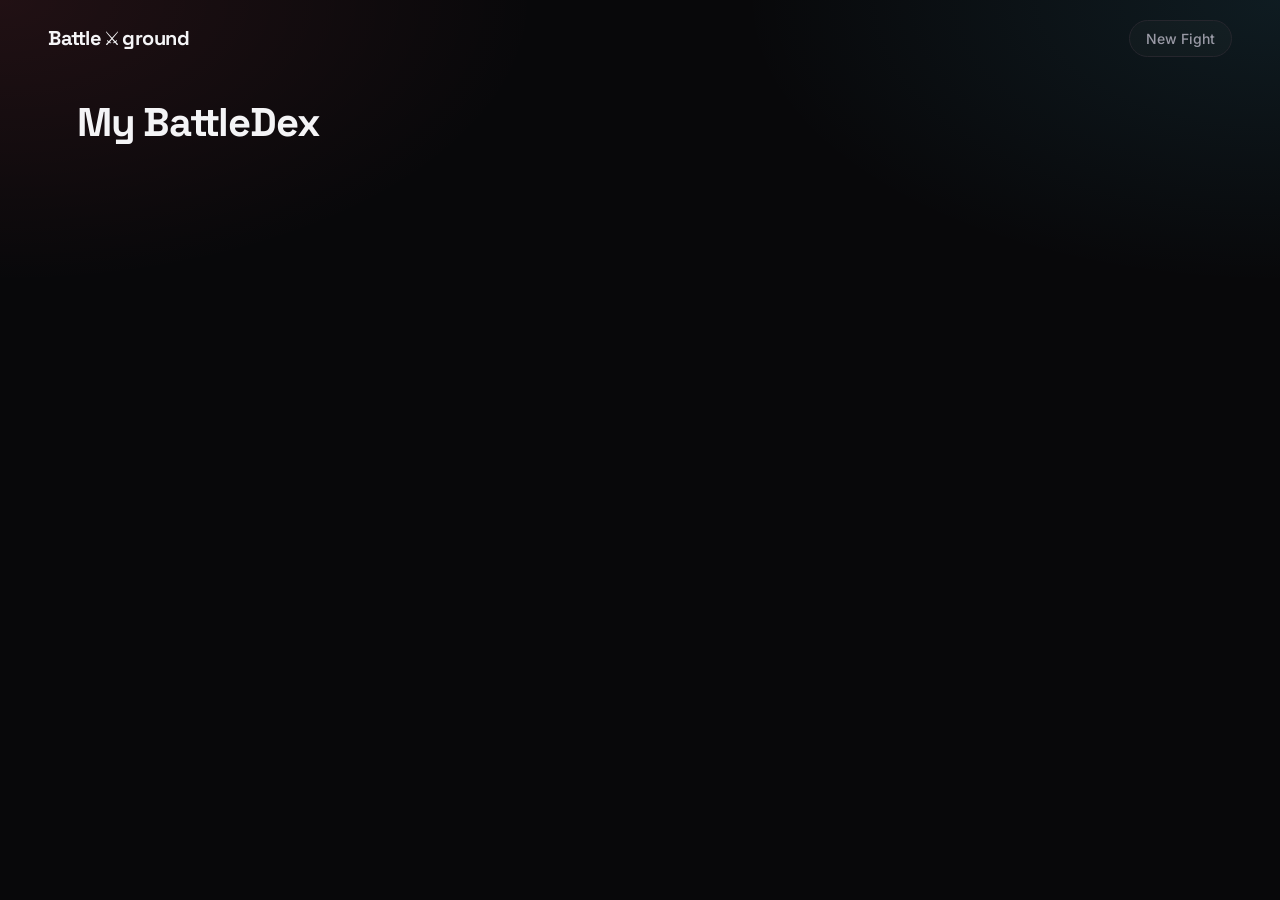
==== battledex.html @ 8070fcd8 "Restyle as modern black theme and rename dev server to script.js Co-Authored-By: Claude Sonnet 5.5 <" ====
<!DOCTYPE html>
<html lang="en">
<head>
  <meta charset="UTF-8" />
  <meta name="viewport" content="width=device-width, initial-scale=1.0" />
  <title>My BattleDex — Battleground</title>
  <meta name="description" content="Your saved Battleground fighters." />
  <link rel="preconnect" href="https://fonts.googleapis.com" />
  <link rel="preconnect" href="https://fonts.gstatic.com" crossorigin />
  <link
    href="https://fonts.googleapis.com/css2?family=Inter:wght@400;500;600;700&family=Space+Grotesk:wght@500;700&display=swap"
    rel="stylesheet"
  />
  <link rel="stylesheet" href="css/style.css" />
</head>
<body>
  <div class="arena arena--dex">
    <div class="arena__side arena__side--a" aria-hidden="true"></div>
    <div class="arena__side arena__side--b" aria-hidden="true"></div>

    <header class="hud">
      <a class="hud__logo" href="index.html">Battle<span class="hud__logo-sword">&#9876;&#65039;</span>ground</a>
      <a class="hud__link" href="index.html">New Fight</a>
      <a id="lastFightLink" class="hud__link" href="index.html?recap=1" hidden>Last Fight</a>
    </header>

    <main class="dex">
      <h1 class="dex__title">My BattleDex</h1>

      <div id="dexEmpty" class="dex__empty" hidden>
        <p>No fighters saved yet. Win or lose, save your favorites after a fight.</p>
        <a class="fight-again-button" href="index.html">Start a Fight</a>
      </div>

      <div id="dexGrid" class="dex__grid"></div>
    </main>
  </div>

  <script src="js/storage.js"></script>
  <script src="js/battledex.js"></script>
</body>
</html>
---- css/style.css ----
:root {
  --bg: #08080a;
  --surface: #111114;
  --surface-raised: #17171c;
  --border: #26262d;
  --border-strong: #3a3a44;
  --text: #f4f4f6;
  --text-muted: #9a9aa6;
  --accent: #f4f4f6;
  --accent-text: #08080a;
  --a: #ff5c6c;
  --b: #4cc9f0;
  --winner: #fbbf24;
  --danger: #ff6b6b;

  --font-display: "Space Grotesk", "Inter", system-ui, sans-serif;
  --font-body: "Inter", system-ui, -apple-system, "Segoe UI", sans-serif;

  --radius: 16px;
  --radius-sm: 10px;
  --shadow: 0 10px 30px rgba(0, 0, 0, 0.5);
}

*,
*::before,
*::after {
  box-sizing: border-box;
}

[hidden] {
  display: none !important;
}

html,
body {
  margin: 0;
  padding: 0;
}

body {
  min-height: 100vh;
  background: var(--bg);
  color: var(--text);
  font-family: var(--font-body);
  font-weight: 400;
  font-size: 16px;
  line-height: 1.5;
  -webkit-font-smoothing: antialiased;
}

button {
  font-family: inherit;
  cursor: pointer;
}

input {
  font-family: inherit;
}

:focus-visible {
  outline: 2px solid var(--text);
  outline-offset: 3px;
}

/* ---------- Backdrop ---------- */

.arena {
  position: relative;
  min-height: 100vh;
  overflow: hidden;
  display: flex;
  flex-direction: column;
}

.arena__side {
  position: absolute;
  inset: 0;
  z-index: 0;
  pointer-events: none;
}

.arena__side--a {
  background: radial-gradient(60% 55% at 0% 0%, rgba(255, 92, 108, 0.14), transparent 70%);
}

.arena__side--b {
  background: radial-gradient(60% 55% at 100% 100%, rgba(76, 201, 240, 0.12), transparent 70%);
}

.arena--dex .arena__side--a {
  background: radial-gradient(60% 45% at 0% 0%, rgba(255, 92, 108, 0.1), transparent 70%);
}

.arena--dex .arena__side--b {
  background: radial-gradient(60% 45% at 100% 0%, rgba(76, 201, 240, 0.1), transparent 70%);
}

/* ---------- Header ---------- */

.hud {
  position: relative;
  z-index: 2;
  display: flex;
  align-items: center;
  gap: 0.75rem;
  padding: 1.25rem clamp(1rem, 4vw, 3rem);
}

.hud__logo {
  margin-right: auto;
  font-family: var(--font-display);
  font-weight: 700;
  font-size: 1.25rem;
  letter-spacing: -0.02em;
  color: var(--text);
  text-decoration: none;
}

.hud__logo-sword {
  display: inline-block;
  margin: 0 0.1em;
  font-size: 0.95em;
}

.hud__link {
  font-size: 0.875rem;
  font-weight: 500;
  color: var(--text-muted);
  text-decoration: none;
  border: 1px solid var(--border);
  border-radius: 999px;
  padding: 0.45rem 1rem;
  background: rgba(255, 255, 255, 0.02);
  transition: color 0.15s ease, border-color 0.15s ease, background 0.15s ease;
}

.hud__link:hover,
.hud__link:focus-visible {
  color: var(--text);
  border-color: var(--border-strong);
  background: rgba(255, 255, 255, 0.06);
}

/* ---------- Form view ---------- */

.form-view {
  position: relative;
  z-index: 2;
  flex: 1;
  display: flex;
  flex-direction: column;
}

.ring {
  position: relative;
  z-index: 2;
  flex: 1;
  display: grid;
  grid-template-columns: 1fr auto 1fr;
  align-items: center;
  align-content: center;
  gap: clamp(1rem, 3vw, 2.5rem);
  padding: 1rem clamp(1.25rem, 6vw, 5rem) 3rem;
}

.fighter-slot {
  display: flex;
  flex-direction: column;
  gap: 0.75rem;
  background: var(--surface);
  border: 1px solid var(--border);
  border-radius: var(--radius);
  padding: 1.25rem;
  box-shadow: var(--shadow);
  transition: border-color 0.15s ease;
}

.fighter-slot:focus-within {
  border-color: var(--border-strong);
}

.fighter-slot--a {
  justify-self: end;
  width: 100%;
  max-width: 26rem;
}

.fighter-slot--b {
  justify-self: start;
  width: 100%;
  max-width: 26rem;
}

.fighter-slot__eyebrow {
  display: inline-flex;
  align-items: center;
  gap: 0.5rem;
  font-size: 0.75rem;
  font-weight: 600;
  letter-spacing: 0.08em;
  text-transform: uppercase;
  color: var(--text-muted);
}

.fighter-slot__eyebrow::before {
  content: "";
  width: 8px;
  height: 8px;
  border-radius: 50%;
  background: var(--a);
}

.fighter-slot--b .fighter-slot__eyebrow::before {
  background: var(--b);
}

.fighter-slot__input {
  font-size: 1.1rem;
  font-weight: 500;
  color: var(--text);
  background: var(--bg);
  border: 1px solid var(--border);
  border-radius: var(--radius-sm);
  padding: 0.75rem 0.9rem;
  outline: none;
  transition: border-color 0.15s ease, box-shadow 0.15s ease;
}

.fighter-slot__input::placeholder {
  color: #5c5c68;
}

.fighter-slot__input:focus-visible {
  border-color: var(--text);
  box-shadow: 0 0 0 3px rgba(244, 244, 246, 0.12);
  outline: none;
}

/* ---------- Fight button ---------- */

.seam {
  position: relative;
  display: flex;
  align-items: center;
  justify-content: center;
}

.fight-button {
  width: clamp(6rem, 11vw, 8rem);
  height: clamp(6rem, 11vw, 8rem);
  border-radius: 50%;
  border: none;
  background: var(--accent);
  color: var(--accent-text);
  display: flex;
  flex-direction: column;
  align-items: center;
  justify-content: center;
  gap: 0.1rem;
  box-shadow: 0 0 0 6px rgba(244, 244, 246, 0.08), 0 10px 30px rgba(0, 0, 0, 0.6);
  transition: transform 0.15s ease, box-shadow 0.15s ease, background 0.15s ease;
}

.fight-button:hover,
.fight-button:focus-visible {
  transform: scale(1.05);
  box-shadow: 0 0 0 10px rgba(244, 244, 246, 0.1), 0 14px 36px rgba(0, 0, 0, 0.6);
}

.fight-button:active {
  transform: scale(0.97);
}

.fight-button__vs {
  font-size: 0.7rem;
  font-weight: 600;
  letter-spacing: 0.2em;
  opacity: 0.6;
}

.fight-button__label {
  font-family: var(--font-display);
  font-weight: 700;
  font-size: clamp(1.1rem, 2vw, 1.4rem);
  letter-spacing: -0.01em;
}

/* ---------- Form error ---------- */

.form-error {
  position: relative;
  z-index: 2;
  margin: 0 auto 1.5rem;
  max-width: 30rem;
  text-align: center;
  font-size: 0.9rem;
  color: var(--danger);
  background: rgba(255, 107, 107, 0.08);
  border: 1px solid rgba(255, 107, 107, 0.35);
  border-radius: var(--radius-sm);
  padding: 0.75rem 1.25rem;
}

/* ---------- Loading view ---------- */

.loading-view {
  position: relative;
  z-index: 2;
  flex: 1;
  display: flex;
  flex-direction: column;
  align-items: center;
  justify-content: center;
  gap: 1.5rem;
  padding: 2rem 1.5rem 4rem;
  text-align: center;
}

.loading-view__spinner {
  position: relative;
  width: 6rem;
  height: 6rem;
  border-radius: 50%;
  background: var(--surface);
  border: 1px solid var(--border);
  display: flex;
  align-items: center;
  justify-content: center;
}

.loading-view__spinner::before {
  content: "";
  position: absolute;
  inset: -6px;
  border-radius: 50%;
  border: 2px solid transparent;
  border-top-color: var(--text);
  border-right-color: var(--text-muted);
  animation: spin 1.1s linear infinite;
}

.loading-view__spinner-vs {
  font-family: var(--font-display);
  font-weight: 700;
  font-size: 1.25rem;
  color: var(--text);
}

.loading-view__message {
  min-height: 1.5em;
  margin: 0;
  font-size: 0.95rem;
  color: var(--text-muted);
}

.loading-view__bar {
  width: min(20rem, 80vw);
  height: 4px;
  border-radius: 999px;
  background: var(--surface-raised);
  overflow: hidden;
}

.loading-view__bar-fill {
  width: 40%;
  height: 100%;
  border-radius: 999px;
  background: linear-gradient(90deg, var(--a), var(--text), var(--b));
  animation: loading-slide 1.4s ease-in-out infinite;
}

@keyframes spin {
  to {
    transform: rotate(360deg);
  }
}

@keyframes loading-slide {
  0% {
    transform: translateX(-110%);
  }
  100% {
    transform: translateX(350%);
  }
}

/* ---------- Result view ---------- */

.result-view {
  position: relative;
  z-index: 2;
  flex: 1;
  display: flex;
  flex-direction: column;
  align-items: center;
  justify-content: center;
  gap: 2rem;
  padding: 1.5rem clamp(1rem, 5vw, 4rem) 3rem;
}

.result-view__portraits {
  display: flex;
  align-items: center;
  justify-content: center;
  gap: clamp(1rem, 4vw, 2.5rem);
  flex-wrap: wrap;
}

.result-view__vs {
  font-family: var(--font-display);
  font-weight: 700;
  font-size: 1.1rem;
  letter-spacing: 0.1em;
  color: var(--text-muted);
}

.portrait-card {
  position: relative;
  display: flex;
  flex-direction: column;
  align-items: center;
  gap: 0.75rem;
  width: min(18rem, 80vw);
  background: var(--surface);
  border: 1px solid var(--border);
  border-radius: var(--radius);
  padding: 0.75rem 0.75rem 1rem;
  box-shadow: var(--shadow);
  opacity: 0;
  transform: translateY(24px) scale(0.97);
  transition: opacity 0.5s ease, transform 0.5s ease, border-color 0.3s ease;
}

.portrait-card--a {
  transition-delay: 0.05s;
}

.portrait-card--b {
  transition-delay: 0.2s;
}

.result-view.is-revealed .portrait-card {
  opacity: 1;
  transform: translateY(0) scale(1);
}

.portrait-card__image-wrap {
  position: relative;
  width: 100%;
  border-radius: var(--radius-sm);
  overflow: hidden;
}

.portrait-card__image {
  display: block;
  width: 100%;
  aspect-ratio: 1 / 1;
  object-fit: cover;
  background: var(--bg);
}

.portrait-card.is-winner .portrait-card__image-wrap::after {
  content: "";
  position: absolute;
  inset: 0;
  background: linear-gradient(
    115deg,
    transparent 40%,
    rgba(255, 255, 255, 0.55) 50%,
    transparent 60%
  );
  background-size: 250% 250%;
  background-position: -60% -60%;
  opacity: 0;
  animation: winner-shimmer 2.4s ease-in-out 0.7s 1;
}

.portrait-card__label {
  font-weight: 600;
  font-size: 1.05rem;
  color: var(--text);
  text-align: center;
  text-transform: capitalize;
}

.portrait-card__save {
  font-size: 0.8rem;
  font-weight: 500;
  color: var(--text-muted);
  background: transparent;
  border: 1px solid var(--border);
  border-radius: 999px;
  padding: 0.45rem 1rem;
  transition: color 0.15s ease, border-color 0.15s ease, background 0.15s ease;
}

.portrait-card__save:hover,
.portrait-card__save:focus-visible {
  color: var(--text);
  border-color: var(--border-strong);
  background: rgba(255, 255, 255, 0.06);
}

.portrait-card__save:disabled {
  opacity: 0.5;
  cursor: default;
}

.portrait-card__winner-badge {
  position: absolute;
  top: -12px;
  right: 14px;
  z-index: 1;
  font-size: 0.72rem;
  font-weight: 700;
  letter-spacing: 0.08em;
  text-transform: uppercase;
  color: #1a1204;
  background: var(--winner);
  border-radius: 999px;
  padding: 0.3rem 0.8rem;
  transform: scale(0);
  transition: transform 0.35s cubic-bezier(0.34, 1.56, 0.64, 1) 0.6s;
}

.portrait-card.is-winner {
  border-color: var(--winner);
  box-shadow: 0 0 0 1px var(--winner), 0 0 40px rgba(251, 191, 36, 0.22), var(--shadow);
  animation: winner-pulse 0.9s ease-out 0.7s 1;
}

.portrait-card.is-winner .portrait-card__winner-badge {
  transform: scale(1);
}

@keyframes winner-shimmer {
  0% {
    background-position: -60% -60%;
    opacity: 0;
  }
  15%,
  60% {
    opacity: 1;
  }
  100% {
    background-position: 160% 160%;
    opacity: 0;
  }
}

@keyframes winner-pulse {
  0% {
    transform: scale(1);
  }
  30% {
    transform: scale(1.05);
  }
  60% {
    transform: scale(0.99);
  }
  100% {
    transform: scale(1);
  }
}

.verdict-card {
  max-width: 40rem;
  background: var(--surface);
  border: 1px solid var(--border);
  border-radius: var(--radius);
  padding: 1.5rem 2rem;
  box-shadow: var(--shadow);
  opacity: 0;
  transform: translateY(16px);
  transition: opacity 0.5s ease 0.5s, transform 0.5s ease 0.5s;
}

.result-view.is-revealed .verdict-card {
  opacity: 1;
  transform: translateY(0);
}

.verdict-card__text {
  margin: 0;
  font-size: 1.1rem;
  line-height: 1.6;
  text-align: center;
  color: var(--text);
}

/* ---------- Primary buttons ---------- */

.fight-again-button,
.error-view__retry {
  font-size: 0.9rem;
  font-weight: 600;
  color: var(--accent-text);
  background: var(--accent);
  border: none;
  border-radius: 999px;
  padding: 0.75rem 1.75rem;
  transition: transform 0.15s ease, opacity 0.15s ease;
}

.fight-again-button {
  opacity: 0;
  transform: translateY(16px);
}

.result-view.is-revealed .fight-again-button {
  opacity: 1;
  transform: translateY(0);
  transition: opacity 0.5s ease 0.7s, transform 0.5s ease 0.7s;
}

.fight-again-button:hover,
.fight-again-button:focus-visible,
.error-view__retry:hover,
.error-view__retry:focus-visible {
  opacity: 0.88;
}

.dex__empty .fight-again-button {
  display: inline-block;
  text-decoration: none;
  opacity: 1;
  transform: none;
}

/* ---------- Error view ---------- */

.error-view {
  position: relative;
  z-index: 2;
  flex: 1;
  display: flex;
  flex-direction: column;
  align-items: center;
  justify-content: center;
  gap: 1.5rem;
  padding: 2rem 1.5rem 4rem;
  text-align: center;
}

.error-view__message {
  max-width: 30rem;
  margin: 0;
  font-size: 1.05rem;
  color: var(--text);
  background: rgba(255, 107, 107, 0.08);
  border: 1px solid rgba(255, 107, 107, 0.35);
  border-radius: var(--radius);
  padding: 1.25rem 1.5rem;
}

/* ---------- BattleDex ---------- */

.dex {
  position: relative;
  z-index: 2;
  flex: 1;
  padding: 1rem clamp(1.25rem, 6vw, 5rem) 4rem;
}

.dex__title {
  margin: 0 0 2rem;
  font-family: var(--font-display);
  font-weight: 700;
  font-size: clamp(1.75rem, 4vw, 2.5rem);
  letter-spacing: -0.03em;
  color: var(--text);
}

.dex__empty {
  display: flex;
  flex-direction: column;
  align-items: flex-start;
  gap: 1.25rem;
  max-width: 28rem;
  padding: 2rem;
  background: var(--surface);
  color: var(--text-muted);
  border: 1px solid var(--border);
  border-radius: var(--radius);
}

.dex__empty p {
  margin: 0;
}

.dex__grid {
  display: grid;
  grid-template-columns: repeat(auto-fill, minmax(11rem, 1fr));
  gap: 1.25rem;
}

.dex-card {
  display: flex;
  flex-direction: column;
  align-items: center;
  gap: 0.6rem;
  background: var(--surface);
  border: 1px solid var(--border);
  border-radius: var(--radius);
  padding: 0.6rem 0.6rem 0.85rem;
  transition: border-color 0.15s ease, transform 0.15s ease;
}

.dex-card:hover {
  border-color: var(--border-strong);
  transform: translateY(-2px);
}

.dex-card__image {
  width: 100%;
  aspect-ratio: 1 / 1;
  object-fit: cover;
  border-radius: var(--radius-sm);
  background: var(--bg);
}

.dex-card__label {
  font-weight: 600;
  font-size: 0.95rem;
  color: var(--text);
  text-align: center;
  text-transform: capitalize;
}

/* ---------- Responsive ---------- */

@media (max-width: 760px) {
  .ring {
    grid-template-columns: 1fr;
    justify-items: center;
    padding-top: 0.5rem;
  }

  .fighter-slot--a,
  .fighter-slot--b {
    justify-self: stretch;
    max-width: 26rem;
  }

  .seam {
    order: 3;
    padding: 0.5rem 0;
  }

  .fighter-slot--a {
    order: 1;
  }

  .fighter-slot--b {
    order: 2;
  }

  .result-view__portraits {
    flex-direction: column;
  }

  .result-view__vs {
    order: 1;
    margin: -0.5rem 0;
  }

  .portrait-card--b {
    order: 2;
  }
}

@media (prefers-reduced-motion: reduce) {
  * {
    animation-duration: 0.01ms !important;
    animation-iteration-count: 1 !important;
    transition-duration: 0.01ms !important;
  }
}
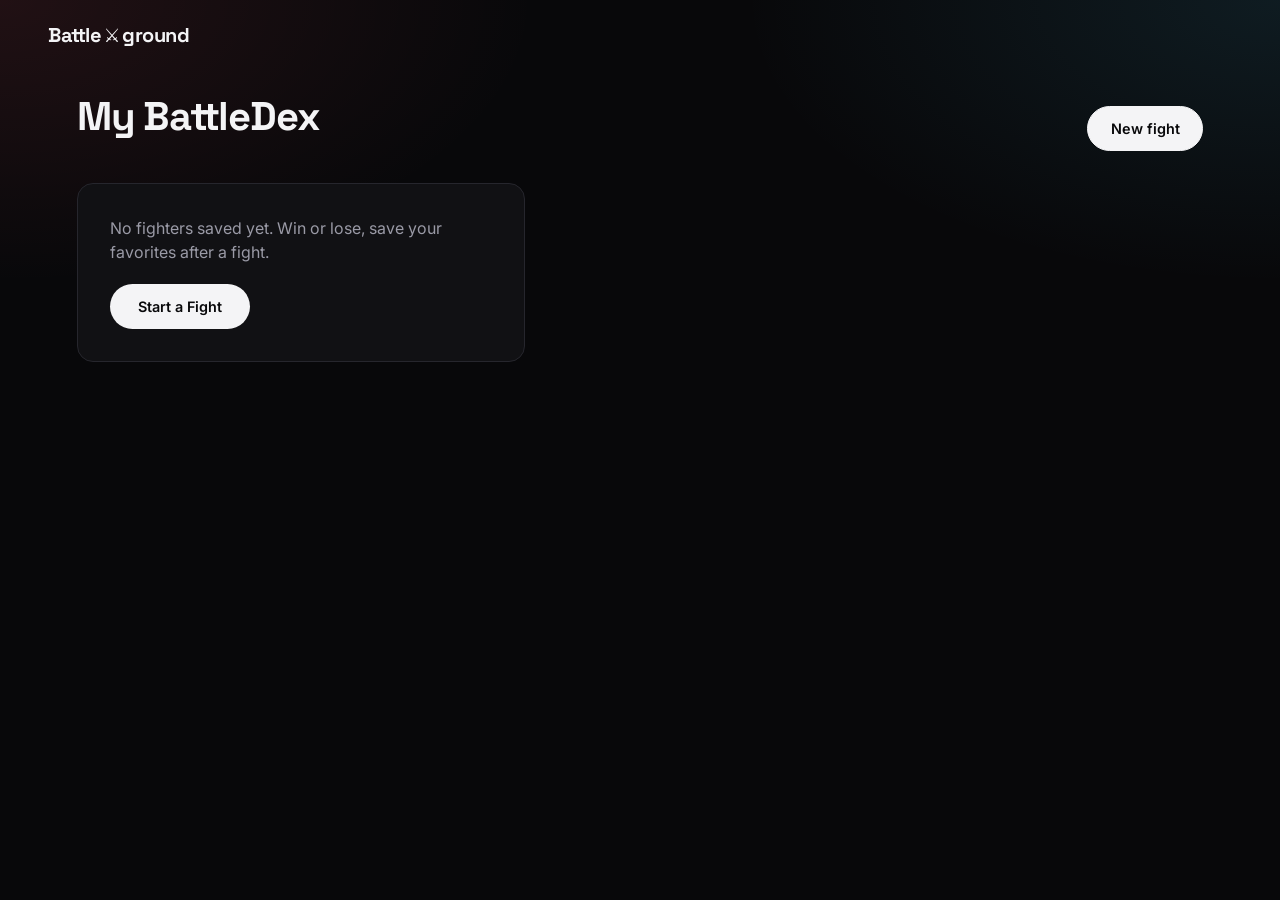
==== commit dbfc0dce: "Build BattleDex trading cards, remove button, top actions, 256px WebP storage Co-Authored-By: Claude" ====
--- a/battledex.html
+++ b/battledex.html
@@ -20,12 +20,19 @@
 
     <header class="hud">
       <a class="hud__logo" href="index.html">Battle<span class="hud__logo-sword">&#9876;&#65039;</span>ground</a>
-      <a class="hud__link" href="index.html">New Fight</a>
-      <a id="lastFightLink" class="hud__link" href="index.html?recap=1" hidden>Last Fight</a>
     </header>
 
     <main class="dex">
-      <h1 class="dex__title">My BattleDex</h1>
+      <div class="dex__head">
+        <div>
+          <h1 class="dex__title">My BattleDex</h1>
+          <p id="dexCount" class="dex__count"></p>
+        </div>
+        <div class="dex__actions">
+          <a id="lastFightButton" class="dex__button dex__button--ghost" href="index.html?recap=1" hidden>Back to recent fight</a>
+          <a class="dex__button" href="index.html">New fight</a>
+        </div>
+      </div>
 
       <div id="dexEmpty" class="dex__empty" hidden>
         <p>No fighters saved yet. Win or lose, save your favorites after a fight.</p>
--- a/css/style.css
+++ b/css/style.css
@@ -662,13 +662,57 @@
   padding: 1rem clamp(1.25rem, 6vw, 5rem) 4rem;
 }
 
+.dex__head {
+  display: flex;
+  flex-wrap: wrap;
+  align-items: flex-end;
+  justify-content: space-between;
+  gap: 1rem 2rem;
+  margin-bottom: 2rem;
+}
+
 .dex__title {
-  margin: 0 0 2rem;
+  margin: 0;
   font-family: var(--font-display);
   font-weight: 700;
   font-size: clamp(1.75rem, 4vw, 2.5rem);
   letter-spacing: -0.03em;
   color: var(--text);
+}
+
+.dex__count {
+  margin: 0.25rem 0 0;
+  font-size: 0.9rem;
+  color: var(--text-muted);
+}
+
+.dex__actions {
+  display: flex;
+  flex-wrap: wrap;
+  gap: 0.75rem;
+}
+
+.dex__button {
+  font-size: 0.9rem;
+  font-weight: 600;
+  text-decoration: none;
+  color: var(--accent-text);
+  background: var(--accent);
+  border: 1px solid var(--accent);
+  border-radius: 999px;
+  padding: 0.65rem 1.4rem;
+  transition: opacity 0.15s ease;
+}
+
+.dex__button--ghost {
+  color: var(--text);
+  background: transparent;
+  border-color: var(--border-strong);
+}
+
+.dex__button:hover,
+.dex__button:focus-visible {
+  opacity: 0.85;
 }
 
 .dex__empty {
@@ -690,41 +734,92 @@
 
 .dex__grid {
   display: grid;
-  grid-template-columns: repeat(auto-fill, minmax(11rem, 1fr));
-  gap: 1.25rem;
-}
-
+  grid-template-columns: repeat(auto-fill, minmax(10.5rem, 1fr));
+  gap: 1.5rem;
+}
+
+/* Mini trading card: framed, image on top, name plate below. Not interactive. */
 .dex-card {
-  display: flex;
-  flex-direction: column;
-  align-items: center;
+  position: relative;
+  display: flex;
+  flex-direction: column;
   gap: 0.6rem;
-  background: var(--surface);
-  border: 1px solid var(--border);
-  border-radius: var(--radius);
-  padding: 0.6rem 0.6rem 0.85rem;
-  transition: border-color 0.15s ease, transform 0.15s ease;
-}
-
-.dex-card:hover {
-  border-color: var(--border-strong);
-  transform: translateY(-2px);
+  padding: 0.55rem 0.55rem 0.7rem;
+  background: linear-gradient(160deg, #1d1d24, #101014 60%, #17171d);
+  border: 1px solid var(--border-strong);
+  border-radius: 14px;
+  box-shadow: inset 0 0 0 3px rgba(255, 255, 255, 0.03), var(--shadow);
+  cursor: default;
+  user-select: none;
+  overflow: hidden;
+}
+
+.dex-card::after {
+  content: "";
+  position: absolute;
+  inset: 0;
+  pointer-events: none;
+  background: linear-gradient(120deg, transparent 35%, rgba(255, 255, 255, 0.06) 50%, transparent 65%);
 }
 
 .dex-card__image {
+  display: block;
   width: 100%;
   aspect-ratio: 1 / 1;
   object-fit: cover;
-  border-radius: var(--radius-sm);
+  border-radius: 8px;
+  border: 1px solid var(--border-strong);
   background: var(--bg);
+  image-rendering: pixelated;
 }
 
 .dex-card__label {
-  font-weight: 600;
+  display: block;
+  padding: 0.35rem 0.5rem;
+  font-family: var(--font-display);
+  font-weight: 700;
   font-size: 0.95rem;
-  color: var(--text);
+  letter-spacing: -0.01em;
   text-align: center;
   text-transform: capitalize;
+  color: var(--text);
+  background: rgba(255, 255, 255, 0.05);
+  border: 1px solid var(--border);
+  border-radius: 8px;
+  overflow-wrap: anywhere;
+}
+
+.dex-card__remove {
+  position: absolute;
+  top: 0.9rem;
+  right: 0.9rem;
+  z-index: 1;
+  width: 1.75rem;
+  height: 1.75rem;
+  line-height: 1;
+  font-size: 1.15rem;
+  color: var(--text);
+  background: rgba(8, 8, 10, 0.7);
+  border: 1px solid var(--border-strong);
+  border-radius: 50%;
+  opacity: 0;
+  transition: opacity 0.15s ease, background 0.15s ease;
+}
+
+.dex-card:hover .dex-card__remove,
+.dex-card__remove:focus-visible {
+  opacity: 1;
+}
+
+.dex-card__remove:hover {
+  background: var(--danger);
+  border-color: var(--danger);
+}
+
+@media (hover: none) {
+  .dex-card__remove {
+    opacity: 1;
+  }
 }
 
 /* ---------- Responsive ---------- */
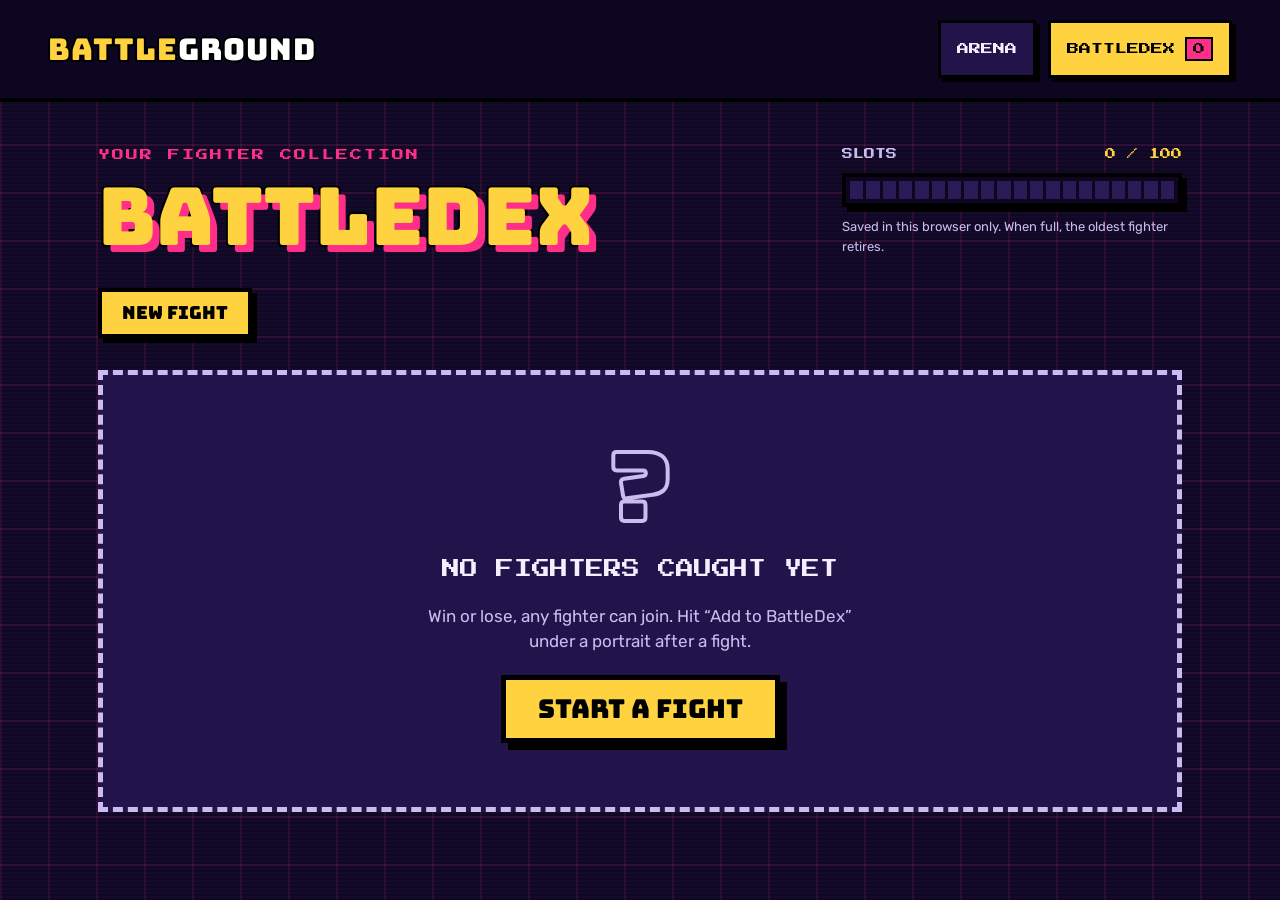
==== commit bb3b7fdc: "Updating UI" ====
--- a/battledex.html
+++ b/battledex.html
@@ -8,35 +8,47 @@
   <link rel="preconnect" href="https://fonts.googleapis.com" />
   <link rel="preconnect" href="https://fonts.gstatic.com" crossorigin />
   <link
-    href="https://fonts.googleapis.com/css2?family=Inter:wght@400;500;600;700&family=Space+Grotesk:wght@500;700&display=swap"
+    href="https://fonts.googleapis.com/css2?family=Bungee&family=Press+Start+2P&family=Rubik:wght@400;500;700;800&display=swap"
     rel="stylesheet"
   />
   <link rel="stylesheet" href="css/style.css" />
 </head>
 <body>
   <div class="arena arena--dex">
-    <div class="arena__side arena__side--a" aria-hidden="true"></div>
-    <div class="arena__side arena__side--b" aria-hidden="true"></div>
-
     <header class="hud">
-      <a class="hud__logo" href="index.html">Battle<span class="hud__logo-sword">&#9876;&#65039;</span>ground</a>
+      <a class="hud__logo" href="index.html"><span class="hud__logo-a outline-txt">BATTLE</span><span class="hud__logo-b outline-txt">GROUND</span></a>
+      <nav class="hud__nav" aria-label="Main">
+        <a class="nav-link" href="index.html">ARENA</a>
+        <a class="nav-link" href="battledex.html" aria-current="page">BATTLEDEX <span id="dexBadge" class="nav-link__count">0</span></a>
+      </nav>
     </header>
 
     <main class="dex">
       <div class="dex__head">
-        <div>
-          <h1 class="dex__title">My BattleDex</h1>
-          <p id="dexCount" class="dex__count"></p>
+        <div class="dex__intro">
+          <p class="dex__eyebrow">YOUR FIGHTER COLLECTION</p>
+          <h1 class="dex__title outline-txt">BATTLEDEX</h1>
         </div>
-        <div class="dex__actions">
-          <a id="lastFightButton" class="dex__button dex__button--ghost" href="index.html?recap=1" hidden>Back to recent fight</a>
-          <a class="dex__button" href="index.html">New fight</a>
+        <div class="dex__slots">
+          <div class="dex__slots-head">
+            <span>SLOTS</span>
+            <span id="dexCount" class="dex__count">0 / 100</span>
+          </div>
+          <div id="dexMeter" class="dex__meter" role="meter" aria-label="BattleDex slots used" aria-valuemin="0" aria-valuemax="100" aria-valuenow="0"></div>
+          <p class="dex__note">Saved in this browser only. When full, the oldest fighter retires.</p>
         </div>
       </div>
 
+      <div class="dex__actions">
+        <a id="lastFightButton" class="btn btn--panel dex__button" href="index.html?recap=1" hidden>BACK TO RECENT FIGHT</a>
+        <a class="btn dex__button" href="index.html">NEW FIGHT</a>
+      </div>
+
       <div id="dexEmpty" class="dex__empty" hidden>
-        <p>No fighters saved yet. Win or lose, save your favorites after a fight.</p>
-        <a class="fight-again-button" href="index.html">Start a Fight</a>
+        <span class="dex__empty-mark" aria-hidden="true">?</span>
+        <h2 class="dex__empty-title">NO FIGHTERS CAUGHT YET</h2>
+        <p>Win or lose, any fighter can join. Hit “Add to BattleDex” under a portrait after a fight.</p>
+        <a class="btn" href="index.html">START A FIGHT</a>
       </div>
 
       <div id="dexGrid" class="dex__grid"></div>
--- a/css/style.css
+++ b/css/style.css
@@ -1,24 +1,28 @@
+/* Battleground — arcade redesign. Tokens first, then shared chrome, then one section per screen. */
+
 :root {
-  --bg: #08080a;
-  --surface: #111114;
-  --surface-raised: #17171c;
-  --border: #26262d;
-  --border-strong: #3a3a44;
-  --text: #f4f4f6;
-  --text-muted: #9a9aa6;
-  --accent: #f4f4f6;
-  --accent-text: #08080a;
-  --a: #ff5c6c;
-  --b: #4cc9f0;
-  --winner: #fbbf24;
-  --danger: #ff6b6b;
-
-  --font-display: "Space Grotesk", "Inter", system-ui, sans-serif;
-  --font-body: "Inter", system-ui, -apple-system, "Segoe UI", sans-serif;
-
-  --radius: 16px;
-  --radius-sm: 10px;
-  --shadow: 0 10px 30px rgba(0, 0, 0, 0.5);
+  --ground: #140a2b;
+  --panel: #22134a;
+  --deep: #0c0620;
+  --yellow: #ffd23f;
+  --pink: #ff2e88;
+  --p1: #2b8cff;
+  --p2: #ff6a1f;
+  --muted: #c9bdf0;
+  --text: #f4efff;
+  --ink: #000;
+  --p1-soft: #9ccbff;
+  --p2-soft: #ffb48a;
+  --green: #7cf29a;
+  --static: #2a1a55;
+
+  --font-display: "Bungee", "Impact", sans-serif;
+  --font-hud: "Press Start 2P", ui-monospace, monospace;
+  --font-body: "Rubik", system-ui, -apple-system, "Segoe UI", sans-serif;
+
+  --shadow-sm: 4px 4px 0 var(--ink);
+  --shadow: 8px 8px 0 var(--ink);
+  --starburst: polygon(50% 0%, 61% 30%, 95% 25%, 72% 50%, 95% 75%, 61% 70%, 50% 100%, 39% 70%, 5% 75%, 28% 50%, 5% 25%, 39% 30%);
 }
 
 *,
@@ -39,10 +43,9 @@
 
 body {
   min-height: 100vh;
-  background: var(--bg);
+  background: var(--ground);
   color: var(--text);
   font-family: var(--font-body);
-  font-weight: 400;
   font-size: 16px;
   line-height: 1.5;
   -webkit-font-smoothing: antialiased;
@@ -57,12 +60,21 @@
   font-family: inherit;
 }
 
+a {
+  color: var(--yellow);
+}
+
 :focus-visible {
-  outline: 2px solid var(--text);
+  outline: 4px solid var(--yellow);
   outline-offset: 3px;
 }
 
-/* ---------- Backdrop ---------- */
+.outline-txt {
+  -webkit-text-stroke: 4px var(--ink);
+  paint-order: stroke fill;
+}
+
+/* ---------- Arena backdrop: pink grid + scanlines ---------- */
 
 .arena {
   position: relative;
@@ -70,596 +82,1181 @@
   overflow: hidden;
   display: flex;
   flex-direction: column;
-}
-
-.arena__side {
-  position: absolute;
-  inset: 0;
-  z-index: 0;
-  pointer-events: none;
-}
-
-.arena__side--a {
-  background: radial-gradient(60% 55% at 0% 0%, rgba(255, 92, 108, 0.14), transparent 70%);
-}
-
-.arena__side--b {
-  background: radial-gradient(60% 55% at 100% 100%, rgba(76, 201, 240, 0.12), transparent 70%);
-}
-
-.arena--dex .arena__side--a {
-  background: radial-gradient(60% 45% at 0% 0%, rgba(255, 92, 108, 0.1), transparent 70%);
-}
-
-.arena--dex .arena__side--b {
-  background: radial-gradient(60% 45% at 100% 0%, rgba(76, 201, 240, 0.1), transparent 70%);
-}
-
-/* ---------- Header ---------- */
-
-.hud {
-  position: relative;
-  z-index: 2;
-  display: flex;
-  align-items: center;
-  gap: 0.75rem;
-  padding: 1.25rem clamp(1rem, 4vw, 3rem);
-}
-
-.hud__logo {
-  margin-right: auto;
-  font-family: var(--font-display);
-  font-weight: 700;
-  font-size: 1.25rem;
-  letter-spacing: -0.02em;
-  color: var(--text);
-  text-decoration: none;
-}
-
-.hud__logo-sword {
-  display: inline-block;
-  margin: 0 0.1em;
-  font-size: 0.95em;
-}
-
-.hud__link {
-  font-size: 0.875rem;
-  font-weight: 500;
-  color: var(--text-muted);
-  text-decoration: none;
-  border: 1px solid var(--border);
-  border-radius: 999px;
-  padding: 0.45rem 1rem;
-  background: rgba(255, 255, 255, 0.02);
-  transition: color 0.15s ease, border-color 0.15s ease, background 0.15s ease;
-}
-
-.hud__link:hover,
-.hud__link:focus-visible {
-  color: var(--text);
-  border-color: var(--border-strong);
-  background: rgba(255, 255, 255, 0.06);
-}
-
-/* ---------- Form view ---------- */
-
-.form-view {
-  position: relative;
-  z-index: 2;
-  flex: 1;
-  display: flex;
-  flex-direction: column;
-}
-
-.ring {
-  position: relative;
-  z-index: 2;
-  flex: 1;
-  display: grid;
-  grid-template-columns: 1fr auto 1fr;
-  align-items: center;
-  align-content: center;
-  gap: clamp(1rem, 3vw, 2.5rem);
-  padding: 1rem clamp(1.25rem, 6vw, 5rem) 3rem;
-}
-
-.fighter-slot {
-  display: flex;
-  flex-direction: column;
-  gap: 0.75rem;
-  background: var(--surface);
-  border: 1px solid var(--border);
-  border-radius: var(--radius);
-  padding: 1.25rem;
-  box-shadow: var(--shadow);
-  transition: border-color 0.15s ease;
-}
-
-.fighter-slot:focus-within {
-  border-color: var(--border-strong);
-}
-
-.fighter-slot--a {
-  justify-self: end;
-  width: 100%;
-  max-width: 26rem;
-}
-
-.fighter-slot--b {
-  justify-self: start;
-  width: 100%;
-  max-width: 26rem;
-}
-
-.fighter-slot__eyebrow {
-  display: inline-flex;
-  align-items: center;
-  gap: 0.5rem;
-  font-size: 0.75rem;
-  font-weight: 600;
-  letter-spacing: 0.08em;
-  text-transform: uppercase;
-  color: var(--text-muted);
-}
-
-.fighter-slot__eyebrow::before {
-  content: "";
-  width: 8px;
-  height: 8px;
-  border-radius: 50%;
-  background: var(--a);
-}
-
-.fighter-slot--b .fighter-slot__eyebrow::before {
-  background: var(--b);
-}
-
-.fighter-slot__input {
-  font-size: 1.1rem;
-  font-weight: 500;
-  color: var(--text);
-  background: var(--bg);
-  border: 1px solid var(--border);
-  border-radius: var(--radius-sm);
-  padding: 0.75rem 0.9rem;
-  outline: none;
-  transition: border-color 0.15s ease, box-shadow 0.15s ease;
-}
-
-.fighter-slot__input::placeholder {
-  color: #5c5c68;
-}
-
-.fighter-slot__input:focus-visible {
-  border-color: var(--text);
-  box-shadow: 0 0 0 3px rgba(244, 244, 246, 0.12);
-  outline: none;
-}
-
-/* ---------- Fight button ---------- */
-
-.seam {
-  position: relative;
-  display: flex;
-  align-items: center;
-  justify-content: center;
-}
-
-.fight-button {
-  width: clamp(6rem, 11vw, 8rem);
-  height: clamp(6rem, 11vw, 8rem);
-  border-radius: 50%;
-  border: none;
-  background: var(--accent);
-  color: var(--accent-text);
-  display: flex;
-  flex-direction: column;
-  align-items: center;
-  justify-content: center;
-  gap: 0.1rem;
-  box-shadow: 0 0 0 6px rgba(244, 244, 246, 0.08), 0 10px 30px rgba(0, 0, 0, 0.6);
-  transition: transform 0.15s ease, box-shadow 0.15s ease, background 0.15s ease;
-}
-
-.fight-button:hover,
-.fight-button:focus-visible {
-  transform: scale(1.05);
-  box-shadow: 0 0 0 10px rgba(244, 244, 246, 0.1), 0 14px 36px rgba(0, 0, 0, 0.6);
-}
-
-.fight-button:active {
-  transform: scale(0.97);
-}
-
-.fight-button__vs {
-  font-size: 0.7rem;
-  font-weight: 600;
-  letter-spacing: 0.2em;
-  opacity: 0.6;
-}
-
-.fight-button__label {
-  font-family: var(--font-display);
-  font-weight: 700;
-  font-size: clamp(1.1rem, 2vw, 1.4rem);
-  letter-spacing: -0.01em;
-}
-
-/* ---------- Form error ---------- */
-
-.form-error {
-  position: relative;
-  z-index: 2;
-  margin: 0 auto 1.5rem;
-  max-width: 30rem;
-  text-align: center;
-  font-size: 0.9rem;
-  color: var(--danger);
-  background: rgba(255, 107, 107, 0.08);
-  border: 1px solid rgba(255, 107, 107, 0.35);
-  border-radius: var(--radius-sm);
-  padding: 0.75rem 1.25rem;
-}
-
-/* ---------- Loading view ---------- */
-
-.loading-view {
-  position: relative;
-  z-index: 2;
-  flex: 1;
-  display: flex;
-  flex-direction: column;
-  align-items: center;
-  justify-content: center;
-  gap: 1.5rem;
-  padding: 2rem 1.5rem 4rem;
-  text-align: center;
-}
-
-.loading-view__spinner {
-  position: relative;
-  width: 6rem;
-  height: 6rem;
-  border-radius: 50%;
-  background: var(--surface);
-  border: 1px solid var(--border);
-  display: flex;
-  align-items: center;
-  justify-content: center;
-}
-
-.loading-view__spinner::before {
-  content: "";
-  position: absolute;
-  inset: -6px;
-  border-radius: 50%;
-  border: 2px solid transparent;
-  border-top-color: var(--text);
-  border-right-color: var(--text-muted);
-  animation: spin 1.1s linear infinite;
-}
-
-.loading-view__spinner-vs {
-  font-family: var(--font-display);
-  font-weight: 700;
-  font-size: 1.25rem;
-  color: var(--text);
-}
-
-.loading-view__message {
-  min-height: 1.5em;
-  margin: 0;
-  font-size: 0.95rem;
-  color: var(--text-muted);
-}
-
-.loading-view__bar {
-  width: min(20rem, 80vw);
-  height: 4px;
-  border-radius: 999px;
-  background: var(--surface-raised);
-  overflow: hidden;
-}
-
-.loading-view__bar-fill {
-  width: 40%;
-  height: 100%;
-  border-radius: 999px;
-  background: linear-gradient(90deg, var(--a), var(--text), var(--b));
-  animation: loading-slide 1.4s ease-in-out infinite;
-}
-
-@keyframes spin {
-  to {
-    transform: rotate(360deg);
-  }
-}
-
-@keyframes loading-slide {
-  0% {
-    transform: translateX(-110%);
-  }
-  100% {
-    transform: translateX(350%);
-  }
-}
-
-/* ---------- Result view ---------- */
-
-.result-view {
-  position: relative;
-  z-index: 2;
-  flex: 1;
-  display: flex;
-  flex-direction: column;
-  align-items: center;
-  justify-content: center;
-  gap: 2rem;
-  padding: 1.5rem clamp(1rem, 5vw, 4rem) 3rem;
-}
-
-.result-view__portraits {
-  display: flex;
-  align-items: center;
-  justify-content: center;
-  gap: clamp(1rem, 4vw, 2.5rem);
-  flex-wrap: wrap;
-}
-
-.result-view__vs {
-  font-family: var(--font-display);
-  font-weight: 700;
-  font-size: 1.1rem;
-  letter-spacing: 0.1em;
-  color: var(--text-muted);
-}
-
-.portrait-card {
-  position: relative;
-  display: flex;
-  flex-direction: column;
-  align-items: center;
-  gap: 0.75rem;
-  width: min(18rem, 80vw);
-  background: var(--surface);
-  border: 1px solid var(--border);
-  border-radius: var(--radius);
-  padding: 0.75rem 0.75rem 1rem;
-  box-shadow: var(--shadow);
-  opacity: 0;
-  transform: translateY(24px) scale(0.97);
-  transition: opacity 0.5s ease, transform 0.5s ease, border-color 0.3s ease;
-}
-
-.portrait-card--a {
-  transition-delay: 0.05s;
-}
-
-.portrait-card--b {
-  transition-delay: 0.2s;
-}
-
-.result-view.is-revealed .portrait-card {
-  opacity: 1;
-  transform: translateY(0) scale(1);
-}
-
-.portrait-card__image-wrap {
-  position: relative;
-  width: 100%;
-  border-radius: var(--radius-sm);
-  overflow: hidden;
-}
-
-.portrait-card__image {
-  display: block;
-  width: 100%;
-  aspect-ratio: 1 / 1;
-  object-fit: cover;
-  background: var(--bg);
-}
-
-.portrait-card.is-winner .portrait-card__image-wrap::after {
+  background-color: var(--ground);
+  background-image:
+    linear-gradient(rgba(255, 46, 136, 0.13) 2px, transparent 2px),
+    linear-gradient(90deg, rgba(255, 46, 136, 0.13) 2px, transparent 2px);
+  background-size: 48px 48px;
+}
+
+.arena::after {
   content: "";
   position: absolute;
   inset: 0;
-  background: linear-gradient(
-    115deg,
-    transparent 40%,
-    rgba(255, 255, 255, 0.55) 50%,
-    transparent 60%
-  );
-  background-size: 250% 250%;
-  background-position: -60% -60%;
-  opacity: 0;
-  animation: winner-shimmer 2.4s ease-in-out 0.7s 1;
-}
-
-.portrait-card__label {
-  font-weight: 600;
-  font-size: 1.05rem;
+  pointer-events: none;
+  background: repeating-linear-gradient(0deg, rgba(0, 0, 0, 0.18) 0 2px, transparent 2px 4px);
+}
+
+/* ---------- Header / nav ---------- */
+
+.hud {
+  position: relative;
+  z-index: 4;
+  display: flex;
+  flex-wrap: wrap;
+  align-items: center;
+  justify-content: space-between;
+  gap: 16px;
+  padding: 20px clamp(16px, 4vw, 48px);
+  background: var(--deep);
+  border-bottom: 4px solid var(--ink);
+}
+
+.hud__logo {
+  font-family: var(--font-display);
+  font-size: 30px;
+  line-height: 1;
+  letter-spacing: 1px;
+  text-decoration: none;
+}
+
+.hud__logo-a {
+  color: var(--yellow);
+}
+
+.hud__logo-b {
+  color: #fff;
+}
+
+.hud__nav {
+  display: flex;
+  flex-wrap: wrap;
+  gap: 12px;
+}
+
+.nav-link {
+  display: inline-flex;
+  align-items: center;
+  gap: 10px;
+  min-height: 44px;
+  padding: 14px 16px;
+  font-family: var(--font-hud);
+  font-size: 12px;
+  line-height: 1;
+  text-decoration: none;
   color: var(--text);
-  text-align: center;
-  text-transform: capitalize;
-}
-
-.portrait-card__save {
-  font-size: 0.8rem;
-  font-weight: 500;
-  color: var(--text-muted);
-  background: transparent;
-  border: 1px solid var(--border);
-  border-radius: 999px;
-  padding: 0.45rem 1rem;
-  transition: color 0.15s ease, border-color 0.15s ease, background 0.15s ease;
-}
-
-.portrait-card__save:hover,
-.portrait-card__save:focus-visible {
-  color: var(--text);
-  border-color: var(--border-strong);
-  background: rgba(255, 255, 255, 0.06);
-}
-
-.portrait-card__save:disabled {
-  opacity: 0.5;
-  cursor: default;
-}
-
-.portrait-card__winner-badge {
-  position: absolute;
-  top: -12px;
-  right: 14px;
-  z-index: 1;
-  font-size: 0.72rem;
-  font-weight: 700;
-  letter-spacing: 0.08em;
-  text-transform: uppercase;
-  color: #1a1204;
-  background: var(--winner);
-  border-radius: 999px;
-  padding: 0.3rem 0.8rem;
-  transform: scale(0);
-  transition: transform 0.35s cubic-bezier(0.34, 1.56, 0.64, 1) 0.6s;
-}
-
-.portrait-card.is-winner {
-  border-color: var(--winner);
-  box-shadow: 0 0 0 1px var(--winner), 0 0 40px rgba(251, 191, 36, 0.22), var(--shadow);
-  animation: winner-pulse 0.9s ease-out 0.7s 1;
-}
-
-.portrait-card.is-winner .portrait-card__winner-badge {
-  transform: scale(1);
-}
-
-@keyframes winner-shimmer {
-  0% {
-    background-position: -60% -60%;
-    opacity: 0;
-  }
-  15%,
-  60% {
-    opacity: 1;
-  }
-  100% {
-    background-position: 160% 160%;
-    opacity: 0;
-  }
-}
-
-@keyframes winner-pulse {
-  0% {
-    transform: scale(1);
-  }
-  30% {
-    transform: scale(1.05);
-  }
-  60% {
-    transform: scale(0.99);
-  }
-  100% {
-    transform: scale(1);
-  }
-}
-
-.verdict-card {
-  max-width: 40rem;
-  background: var(--surface);
-  border: 1px solid var(--border);
-  border-radius: var(--radius);
-  padding: 1.5rem 2rem;
-  box-shadow: var(--shadow);
-  opacity: 0;
-  transform: translateY(16px);
-  transition: opacity 0.5s ease 0.5s, transform 0.5s ease 0.5s;
-}
-
-.result-view.is-revealed .verdict-card {
-  opacity: 1;
-  transform: translateY(0);
-}
-
-.verdict-card__text {
-  margin: 0;
-  font-size: 1.1rem;
-  line-height: 1.6;
-  text-align: center;
-  color: var(--text);
-}
-
-/* ---------- Primary buttons ---------- */
-
-.fight-again-button,
-.error-view__retry {
-  font-size: 0.9rem;
-  font-weight: 600;
-  color: var(--accent-text);
-  background: var(--accent);
-  border: none;
-  border-radius: 999px;
-  padding: 0.75rem 1.75rem;
-  transition: transform 0.15s ease, opacity 0.15s ease;
-}
-
-.fight-again-button {
-  opacity: 0;
-  transform: translateY(16px);
-}
-
-.result-view.is-revealed .fight-again-button {
-  opacity: 1;
-  transform: translateY(0);
-  transition: opacity 0.5s ease 0.7s, transform 0.5s ease 0.7s;
-}
-
-.fight-again-button:hover,
-.fight-again-button:focus-visible,
-.error-view__retry:hover,
-.error-view__retry:focus-visible {
-  opacity: 0.88;
-}
-
-.dex__empty .fight-again-button {
-  display: inline-block;
-  text-decoration: none;
-  opacity: 1;
-  transform: none;
-}
-
-/* ---------- Error view ---------- */
-
-.error-view {
-  position: relative;
-  z-index: 2;
-  flex: 1;
-  display: flex;
-  flex-direction: column;
-  align-items: center;
-  justify-content: center;
-  gap: 1.5rem;
-  padding: 2rem 1.5rem 4rem;
-  text-align: center;
-}
-
-.error-view__message {
-  max-width: 30rem;
-  margin: 0;
-  font-size: 1.05rem;
-  color: var(--text);
-  background: rgba(255, 107, 107, 0.08);
-  border: 1px solid rgba(255, 107, 107, 0.35);
-  border-radius: var(--radius);
-  padding: 1.25rem 1.5rem;
-}
-
-/* ---------- BattleDex ---------- */
-
+  background: var(--panel);
+  border: 3px solid var(--ink);
+  box-shadow: var(--shadow-sm);
+}
+
+.nav-link[aria-current="page"] {
+  color: var(--ink);
+  background: var(--yellow);
+}
+
+.nav-link:hover {
+  color: var(--ink);
+  background: #ffe88a;
+}
+
+.nav-link__count {
+  padding: 4px 6px;
+  color: var(--ink);
+  background: var(--pink);
+  border: 2px solid var(--ink);
+}
+
+/* ---------- Shared screen stage ---------- */
+
+.form-view,
+.loading-view,
+.result-view,
+.error-view,
 .dex {
   position: relative;
   z-index: 2;
   flex: 1;
-  padding: 1rem clamp(1.25rem, 6vw, 5rem) 4rem;
+  width: 100%;
+  max-width: 1180px;
+  margin: 0 auto;
+  padding: 48px clamp(16px, 4vw, 48px) 64px;
+  display: flex;
+  flex-direction: column;
+  align-items: center;
+  gap: 36px;
+}
+
+.hud-label {
+  margin: 0;
+  font-family: var(--font-hud);
+  font-size: 14px;
+  letter-spacing: 2px;
+  color: var(--pink);
+}
+
+.blink {
+  animation: blink 1s steps(1) infinite;
+}
+
+@keyframes blink {
+  0%,
+  49% {
+    opacity: 1;
+  }
+  50%,
+  100% {
+    opacity: 0;
+  }
+}
+
+/* ---------- Arcade buttons ---------- */
+
+.btn {
+  display: inline-flex;
+  align-items: center;
+  justify-content: center;
+  gap: 12px;
+  min-height: 44px;
+  font-family: var(--font-display);
+  font-size: 26px;
+  line-height: 1;
+  text-decoration: none;
+  color: var(--ink);
+  background: var(--yellow);
+  border: 5px solid var(--ink);
+  box-shadow: 7px 7px 0 var(--ink);
+  padding: 16px 32px;
+  transition: transform 0.08s, box-shadow 0.08s;
+}
+
+.btn:hover {
+  transform: translate(-2px, -2px);
+  box-shadow: 9px 9px 0 var(--ink);
+}
+
+.btn:active {
+  transform: translate(4px, 4px);
+  box-shadow: 1px 1px 0 var(--ink);
+}
+
+.btn--panel {
+  color: var(--text);
+  background: var(--panel);
+}
+
+.btn svg {
+  flex: none;
+}
+
+/* ---------- Input screen ---------- */
+
+.intro {
+  display: flex;
+  flex-direction: column;
+  align-items: center;
+  gap: 18px;
+  text-align: center;
+}
+
+.intro__title {
+  margin: 0;
+  font-family: var(--font-display);
+  font-weight: 400;
+  font-size: clamp(36px, 8vw, 104px);
+  line-height: 0.95;
+  letter-spacing: 1px;
+  color: var(--yellow);
+  text-shadow: 8px 8px 0 var(--pink);
+}
+
+.intro__sub {
+  margin: 0;
+  max-width: 560px;
+  font-size: 18px;
+  color: var(--muted);
+}
+
+.ring {
+  width: 100%;
+  display: grid;
+  grid-template-columns: minmax(0, 1fr) auto minmax(0, 1fr);
+  align-items: stretch;
+  gap: 28px;
+}
+
+.corner {
+  min-width: 0;
+  display: flex;
+  flex-direction: column;
+  background: var(--panel);
+  border: 4px solid var(--ink);
+  box-shadow: var(--shadow);
+}
+
+.corner__bar {
+  display: flex;
+  justify-content: space-between;
+  align-items: center;
+  padding: 12px 18px;
+  color: var(--ink);
+  border-bottom: 4px solid var(--ink);
+}
+
+.corner--a .corner__bar {
+  background: var(--p1);
+}
+
+.corner--b .corner__bar {
+  background: var(--p2);
+}
+
+.corner__id {
+  font-family: var(--font-hud);
+  font-size: 14px;
+}
+
+.corner__name {
+  font-family: var(--font-hud);
+  font-size: 10px;
+}
+
+.corner__body {
+  display: flex;
+  flex-direction: column;
+  gap: 12px;
+  padding: 22px 20px 20px;
+}
+
+.corner__label {
+  font-family: var(--font-hud);
+  font-size: 11px;
+  letter-spacing: 1px;
+}
+
+.corner--a .corner__label,
+.corner--a .counter {
+  color: var(--p1-soft);
+}
+
+.corner--b .corner__label,
+.corner--b .counter {
+  color: var(--p2-soft);
+}
+
+.fighter-input {
+  width: 100%;
+  min-height: 64px;
+  padding: 14px 16px;
+  font-family: var(--font-body);
+  font-weight: 700;
+  font-size: 26px;
+  color: var(--ink);
+  background: #fff;
+  border: 4px solid var(--ink);
+  outline: none;
+}
+
+.corner--a .fighter-input {
+  box-shadow: inset 4px 4px 0 #d6e8ff;
+}
+
+.corner--b .fighter-input {
+  box-shadow: inset 4px 4px 0 #ffe1cf;
+}
+
+.fighter-input::placeholder {
+  font-weight: 500;
+  color: #6b6580;
+}
+
+.fighter-input:focus {
+  box-shadow: 0 0 0 4px var(--yellow);
+}
+
+.corner__meta {
+  display: flex;
+  justify-content: space-between;
+  gap: 12px;
+  font-size: 13px;
+  color: var(--muted);
+}
+
+.counter {
+  flex: none;
+  font-family: var(--font-hud);
+  font-size: 10px;
+}
+
+.counter.is-over {
+  color: var(--pink) !important;
+}
+
+.vs-badge {
+  align-self: center;
+  width: 108px;
+  height: 108px;
+  display: flex;
+  align-items: center;
+  justify-content: center;
+  background: var(--pink);
+  border: 5px solid var(--ink);
+  clip-path: var(--starburst);
+  animation: vs-pulse 1.2s ease-in-out infinite;
+}
+
+.vs-badge span {
+  font-family: var(--font-display);
+  font-size: 34px;
+  color: var(--yellow);
+}
+
+@keyframes vs-pulse {
+  0%,
+  100% {
+    transform: rotate(-8deg) scale(1);
+  }
+  50% {
+    transform: rotate(-8deg) scale(1.08);
+  }
+}
+
+.fight-wrap {
+  display: flex;
+  flex-direction: column;
+  align-items: center;
+  gap: 16px;
+}
+
+.fight-button {
+  display: inline-flex;
+  align-items: center;
+  gap: 18px;
+  min-height: 44px;
+  padding: clamp(14px, 3vw, 22px) clamp(28px, 7vw, 72px);
+  font-family: var(--font-display);
+  font-size: clamp(30px, 6vw, 52px);
+  line-height: 1;
+  color: var(--ink);
+  background: var(--yellow);
+  border: 5px solid var(--ink);
+  box-shadow: 10px 10px 0 var(--ink);
+  transition: transform 0.08s, box-shadow 0.08s;
+}
+
+.fight-button svg {
+  width: 0.8em;
+  height: 0.8em;
+  flex: none;
+}
+
+.fight-button:hover:not(:disabled) {
+  transform: translate(-2px, -2px);
+  box-shadow: 12px 12px 0 var(--ink);
+}
+
+.fight-button:active:not(:disabled) {
+  transform: translate(6px, 6px);
+  box-shadow: 2px 2px 0 var(--ink);
+}
+
+.fight-button:disabled {
+  cursor: not-allowed;
+  color: var(--muted);
+  background: #3b2a73;
+  box-shadow: 6px 6px 0 var(--ink);
+}
+
+.rate-note {
+  margin: 0;
+  font-family: var(--font-hud);
+  font-size: 10px;
+  letter-spacing: 1px;
+  color: var(--muted);
+}
+
+.form-error {
+  margin: -12px 0 0;
+  max-width: 34rem;
+  text-align: center;
+  font-weight: 500;
+  color: var(--text);
+  background: var(--deep);
+  border: 4px solid var(--pink);
+  box-shadow: var(--shadow-sm);
+  padding: 14px 20px;
+}
+
+/* ---------- Loading screen ---------- */
+
+.loading-view__round {
+  margin: 0;
+  font-family: var(--font-hud);
+  font-size: 16px;
+  letter-spacing: 3px;
+  color: var(--pink);
+}
+
+.matchup {
+  width: 100%;
+  display: flex;
+  flex-wrap: wrap;
+  align-items: center;
+  justify-content: center;
+  gap: 28px;
+}
+
+.slot {
+  flex: 0 1 340px;
+  min-width: 0;
+  display: flex;
+  flex-direction: column;
+  gap: 14px;
+}
+
+.slot__art {
+  position: relative;
+  overflow: hidden;
+  aspect-ratio: 1 / 1;
+  display: flex;
+  align-items: center;
+  justify-content: center;
+  background-color: var(--static);
+  background-image: repeating-linear-gradient(45deg, rgba(255, 255, 255, 0.06) 0 6px, transparent 6px 12px);
+  border: 5px solid var(--ink);
+}
+
+.slot--a .slot__art {
+  box-shadow: 8px 8px 0 var(--p1);
+}
+
+.slot--b .slot__art {
+  box-shadow: 8px 8px 0 var(--p2);
+}
+
+.slot__scan {
+  position: absolute;
+  left: 0;
+  right: 0;
+  height: 25%;
+  background: linear-gradient(180deg, transparent, rgba(255, 255, 255, 0.55), transparent);
+  animation: scan 1.6s linear infinite;
+}
+
+.slot--b .slot__scan {
+  animation-delay: 0.8s;
+}
+
+@keyframes scan {
+  0% {
+    transform: translateY(-100%);
+  }
+  100% {
+    transform: translateY(400%);
+  }
+}
+
+.slot__q {
+  font-family: var(--font-display);
+  font-size: 120px;
+  line-height: 1;
+  animation: hop 0.9s ease-in-out infinite;
+}
+
+.slot--a .slot__q {
+  color: var(--p1);
+}
+
+.slot--b .slot__q {
+  color: var(--p2);
+  animation-delay: 0.45s;
+}
+
+@keyframes hop {
+  0%,
+  100% {
+    transform: translateY(0);
+  }
+  50% {
+    transform: translateY(-8px);
+  }
+}
+
+.slot__tag {
+  position: absolute;
+  top: 0;
+  padding: 8px 10px;
+  font-family: var(--font-hud);
+  font-size: 12px;
+  color: var(--ink);
+}
+
+.slot--a .slot__tag {
+  left: 0;
+  background: var(--p1);
+  border-right: 4px solid var(--ink);
+  border-bottom: 4px solid var(--ink);
+}
+
+.slot--b .slot__tag {
+  right: 0;
+  background: var(--p2);
+  border-left: 4px solid var(--ink);
+  border-bottom: 4px solid var(--ink);
+}
+
+.slot__drawing {
+  position: absolute;
+  bottom: 12px;
+  left: 0;
+  right: 0;
+  text-align: center;
+  font-family: var(--font-hud);
+  font-size: 10px;
+  color: var(--muted);
+}
+
+.slot__name {
+  margin: 0;
+  text-align: center;
+  font-family: var(--font-display);
+  font-size: 28px;
+  line-height: 1.1;
+  text-transform: uppercase;
+  overflow-wrap: anywhere;
+}
+
+.slot--a .slot__name {
+  color: var(--p1-soft);
+}
+
+.slot--b .slot__name {
+  color: var(--p2-soft);
+}
+
+.clash {
+  width: 120px;
+  height: 120px;
+  display: flex;
+  align-items: center;
+  justify-content: center;
+  background: var(--yellow);
+  border: 5px solid var(--ink);
+  clip-path: var(--starburst);
+  animation: clash 0.7s steps(4) infinite;
+}
+
+.clash span {
+  font-family: var(--font-display);
+  font-size: 36px;
+  color: var(--ink);
+}
+
+@keyframes clash {
+  0%,
+  100% {
+    transform: scale(1) rotate(-8deg);
+  }
+  25% {
+    transform: scale(1.18) rotate(4deg);
+  }
+  50% {
+    transform: scale(0.94) rotate(-12deg);
+  }
+  75% {
+    transform: scale(1.1) rotate(-2deg);
+  }
+}
+
+.progress {
+  width: 100%;
+  max-width: 760px;
+  display: flex;
+  flex-direction: column;
+  gap: 14px;
+}
+
+.progress__head {
+  display: flex;
+  justify-content: space-between;
+  align-items: baseline;
+  font-family: var(--font-hud);
+  font-size: 11px;
+  color: var(--muted);
+}
+
+.progress__live {
+  color: var(--yellow);
+}
+
+.progress__bar {
+  height: 36px;
+  padding: 4px;
+  background: var(--deep);
+  border: 4px solid var(--ink);
+  box-shadow: 6px 6px 0 var(--ink);
+  overflow: hidden;
+}
+
+.progress__fill {
+  height: 100%;
+  background-color: var(--yellow);
+  background-image: repeating-linear-gradient(-45deg, var(--yellow) 0 12px, #ffb800 12px 24px);
+  background-size: 48px 100%;
+  animation: stripes 0.6s linear infinite;
+}
+
+@keyframes stripes {
+  to {
+    background-position: 48px 0;
+  }
+}
+
+.loading-view__message-box {
+  min-height: 64px;
+  display: flex;
+  align-items: center;
+  justify-content: center;
+  padding: 14px 20px;
+  text-align: center;
+  background: var(--panel);
+  border: 4px solid var(--ink);
+}
+
+.loading-view__message {
+  margin: 0;
+  font-size: 20px;
+  font-weight: 700;
+  color: var(--text);
+  animation: flavor 2.6s ease-in-out infinite;
+}
+
+@keyframes flavor {
+  0% {
+    opacity: 0;
+    transform: translateY(8px);
+  }
+  12%,
+  88% {
+    opacity: 1;
+    transform: none;
+  }
+  100% {
+    opacity: 0;
+  }
+}
+
+.loading-view__note {
+  margin: 0;
+  text-align: center;
+  font-size: 14px;
+  color: var(--muted);
+}
+
+/* ---------- Result screen ---------- */
+
+.hp-row {
+  width: 100%;
+  display: grid;
+  grid-template-columns: minmax(0, 1fr) auto minmax(0, 1fr);
+  align-items: center;
+  gap: 16px;
+}
+
+.hp {
+  display: flex;
+  flex-direction: column;
+  gap: 8px;
+  min-width: 0;
+}
+
+.hp--b {
+  align-items: flex-end;
+}
+
+.hp__name {
+  max-width: 100%;
+  font-family: var(--font-hud);
+  font-size: 11px;
+  line-height: 1.5;
+  text-transform: uppercase;
+  overflow: hidden;
+  text-overflow: ellipsis;
+  white-space: nowrap;
+}
+
+.hp--a .hp__name {
+  color: var(--p1-soft);
+}
+
+.hp--b .hp__name {
+  color: var(--p2-soft);
+}
+
+.hp__track {
+  width: 100%;
+  height: 28px;
+  display: flex;
+  background: #3a0d1e;
+  border: 4px solid var(--ink);
+  box-shadow: var(--shadow-sm);
+  overflow: hidden;
+}
+
+.hp--a .hp__track {
+  justify-content: flex-end;
+}
+
+.hp__fill {
+  height: 100%;
+  width: 100%;
+  background: var(--yellow);
+  transition: width 1.2s ease-in 0.3s;
+}
+
+.hp--a .hp__fill {
+  border-left: 4px solid var(--ink);
+}
+
+.hp--b .hp__fill {
+  border-right: 4px solid var(--ink);
+}
+
+.result-view.is-revealed .hp__fill--ko {
+  width: 0;
+}
+
+.ko-text {
+  font-family: var(--font-display);
+  font-size: clamp(32px, 6vw, 64px);
+  line-height: 1;
+  color: var(--pink);
+  text-shadow: 6px 6px 0 var(--ink);
+  opacity: 0;
+}
+
+.result-view.is-revealed .ko-text {
+  animation: slam 0.55s cubic-bezier(0.2, 1.4, 0.4, 1) both;
+}
+
+@keyframes slam {
+  0% {
+    transform: scale(3) rotate(-14deg);
+    opacity: 0;
+  }
+  60% {
+    transform: scale(0.9) rotate(-6deg);
+    opacity: 1;
+  }
+  100% {
+    transform: scale(1) rotate(-6deg);
+    opacity: 1;
+  }
+}
+
+.fighters {
+  position: relative;
+  width: 100%;
+  display: grid;
+  grid-template-columns: minmax(0, 1fr) minmax(0, 1fr);
+  justify-items: center;
+  align-items: start;
+  column-gap: 96px;
+  row-gap: 48px;
+  padding-top: 56px;
+}
+
+.fcard {
+  position: relative;
+  width: 100%;
+  max-width: 440px;
+  min-width: 0;
+  display: flex;
+  flex-direction: column;
+  gap: 16px;
+  transition: scale 0.3s, opacity 0.5s ease, translate 0.5s ease;
+}
+
+.result-view:not(.is-revealed) .fcard {
+  opacity: 0;
+  translate: 0 24px;
+}
+
+.fcard--b {
+  transition-delay: 0s, 0.15s, 0.15s;
+}
+
+.fcard.win {
+  scale: 1.04;
+  z-index: 2;
+}
+
+.fcard.lose {
+  scale: 0.94;
+}
+
+.frame {
+  position: relative;
+  z-index: 1;
+  aspect-ratio: 1 / 1;
+  display: flex;
+  align-items: center;
+  justify-content: center;
+  overflow: hidden;
+  background: #dcdce4;
+}
+
+.fcard.win .frame {
+  border: 6px solid var(--yellow);
+  animation: glow 1.4s ease-in-out infinite;
+}
+
+.fcard.lose .frame {
+  border: 6px solid var(--ink);
+  box-shadow: var(--shadow);
+}
+
+@keyframes glow {
+  0%,
+  100% {
+    box-shadow: 0 0 0 5px var(--ink), 0 0 26px 8px rgba(255, 210, 63, 0.65), 12px 12px 0 5px var(--ink);
+  }
+  50% {
+    box-shadow: 0 0 0 5px var(--ink), 0 0 64px 22px rgba(255, 210, 63, 0.95), 12px 12px 0 5px var(--ink);
+  }
+}
+
+.fcard__art {
+  position: absolute;
+  inset: 0;
+  width: 100%;
+  height: 100%;
+  object-fit: cover;
+  image-rendering: pixelated;
+}
+
+.fcard.lose .fcard__art {
+  filter: grayscale(1) brightness(0.55) contrast(0.9);
+}
+
+.fcard__tag {
+  position: absolute;
+  top: 0;
+  padding: 8px 10px;
+  font-family: var(--font-hud);
+  font-size: 12px;
+  color: var(--ink);
+}
+
+.fcard--a .fcard__tag {
+  left: 0;
+  background: var(--p1);
+  border-right: 4px solid var(--ink);
+  border-bottom: 4px solid var(--ink);
+}
+
+.fcard--b .fcard__tag {
+  right: 0;
+  background: var(--p2);
+  border-left: 4px solid var(--ink);
+  border-bottom: 4px solid var(--ink);
+}
+
+.fcard__ko {
+  position: absolute;
+  z-index: 2;
+  left: 50%;
+  top: 50%;
+  width: 220px;
+  height: 104px;
+  margin: -52px 0 0 -110px;
+  display: none;
+  align-items: center;
+  justify-content: center;
+  font-family: var(--font-display);
+  font-size: 64px;
+  color: var(--pink);
+  background: rgba(12, 6, 32, 0.6);
+  border: 6px solid var(--pink);
+  transform: rotate(-12deg);
+}
+
+.fcard.lose .fcard__ko {
+  display: flex;
+}
+
+.result-view.is-revealed .fcard.lose .fcard__ko {
+  animation: slam-stamp 0.55s cubic-bezier(0.2, 1.4, 0.4, 1) 0.4s both;
+}
+
+@keyframes slam-stamp {
+  0% {
+    transform: scale(3) rotate(-24deg);
+    opacity: 0;
+  }
+  60% {
+    transform: scale(0.9) rotate(-10deg);
+    opacity: 1;
+  }
+  100% {
+    transform: scale(1) rotate(-12deg);
+    opacity: 1;
+  }
+}
+
+.fcard__rays,
+.fcard__crown {
+  display: none;
+}
+
+.fcard.win .fcard__rays {
+  display: block;
+  position: absolute;
+  z-index: 0;
+  left: 50%;
+  top: 44%;
+  width: 760px;
+  height: 760px;
+  margin: -380px 0 0 -380px;
+  background: repeating-conic-gradient(rgba(255, 210, 63, 0.28) 0 9deg, transparent 9deg 18deg);
+  border-radius: 50%;
+  -webkit-mask: radial-gradient(circle, #000 30%, transparent 68%);
+  mask: radial-gradient(circle, #000 30%, transparent 68%);
+  animation: spin 14s linear infinite;
+  pointer-events: none;
+}
+
+@keyframes spin {
+  to {
+    transform: rotate(360deg);
+  }
+}
+
+.fcard.win .fcard__crown {
+  position: absolute;
+  z-index: 3;
+  left: 50%;
+  top: -58px;
+  transform: translateX(-50%);
+  display: flex;
+  flex-direction: column;
+  align-items: center;
+}
+
+.fcard__crown svg {
+  animation: bob 1.6s ease-in-out infinite;
+}
+
+@keyframes bob {
+  0%,
+  100% {
+    transform: translateY(0) rotate(-3deg);
+  }
+  50% {
+    transform: translateY(-8px) rotate(3deg);
+  }
+}
+
+.fcard__winner {
+  margin-top: -4px;
+  padding: 6px 20px;
+  font-family: var(--font-display);
+  font-size: 26px;
+  line-height: 1.2;
+  white-space: nowrap;
+  color: var(--ink);
+  background: var(--yellow);
+  border: 4px solid var(--ink);
+  box-shadow: 5px 5px 0 var(--ink);
+}
+
+.fcard__name {
+  position: relative;
+  z-index: 1;
+  margin: 6px 0 0;
+  text-align: center;
+  font-family: var(--font-display);
+  font-size: 30px;
+  line-height: 1.1;
+  text-transform: uppercase;
+  overflow-wrap: anywhere;
+  -webkit-text-stroke: 3px var(--ink);
+  paint-order: stroke fill;
+}
+
+.fcard--a .fcard__name {
+  color: var(--p1-soft);
+}
+
+.fcard--b .fcard__name {
+  color: var(--p2-soft);
+}
+
+.fcard.win .fcard__name {
+  color: var(--yellow);
+}
+
+.save-button {
+  position: relative;
+  z-index: 1;
+  align-self: center;
+  min-height: 48px;
+  max-width: 100%;
+  padding: 14px 18px;
+  font-family: var(--font-hud);
+  font-size: 11px;
+  line-height: 1.4;
+  color: var(--ink);
+  background: var(--text);
+  border: 4px solid var(--ink);
+  box-shadow: 5px 5px 0 var(--ink);
+  transition: transform 0.08s, box-shadow 0.08s;
+}
+
+.save-button:hover:not(:disabled) {
+  transform: translate(-2px, -2px);
+}
+
+.save-button:active:not(:disabled) {
+  transform: translate(4px, 4px);
+  box-shadow: 1px 1px 0 var(--ink);
+}
+
+.save-button:disabled {
+  cursor: default;
+  background: var(--green);
+}
+
+.vs-mid {
+  position: absolute;
+  z-index: 3;
+  left: 50%;
+  top: 40%;
+  width: 96px;
+  height: 96px;
+  display: flex;
+  align-items: center;
+  justify-content: center;
+  background: var(--panel);
+  border: 5px solid var(--ink);
+  clip-path: var(--starburst);
+  transform: translate(-50%, -50%) rotate(-8deg);
+}
+
+.vs-mid span {
+  font-family: var(--font-display);
+  font-size: 28px;
+  color: var(--muted);
+}
+
+.verdict {
+  position: relative;
+  width: 100%;
+  max-width: 860px;
+  display: flex;
+  flex-direction: column;
+  gap: 14px;
+  padding: 36px 40px 32px;
+  background: var(--deep);
+  border: 5px solid var(--ink);
+  outline: 4px solid var(--text);
+  outline-offset: -12px;
+  box-shadow: 10px 10px 0 var(--ink);
+  opacity: 0;
+  translate: 0 16px;
+  transition: opacity 0.5s ease 0.5s, translate 0.5s ease 0.5s;
+}
+
+.result-view.is-revealed .verdict {
+  opacity: 1;
+  translate: 0 0;
+}
+
+.verdict__tag {
+  position: absolute;
+  top: -18px;
+  left: 28px;
+  padding: 8px 10px;
+  font-family: var(--font-hud);
+  font-size: 11px;
+  color: var(--ink);
+  background: var(--pink);
+  border: 3px solid var(--ink);
+}
+
+.verdict__headline {
+  margin: 0;
+  font-family: var(--font-display);
+  font-weight: 400;
+  font-size: clamp(24px, 4vw, 36px);
+  line-height: 1.1;
+  color: var(--yellow);
+  overflow-wrap: anywhere;
+  -webkit-text-stroke: 3px var(--ink);
+  paint-order: stroke fill;
+}
+
+.verdict__text {
+  margin: 0;
+  font-size: 19px;
+  line-height: 1.6;
+  color: var(--text);
+}
+
+.verdict__more {
+  align-self: flex-end;
+  font-family: var(--font-hud);
+  font-size: 12px;
+  color: var(--yellow);
+}
+
+.result-actions {
+  display: flex;
+  flex-wrap: wrap;
+  justify-content: center;
+  gap: 20px;
+  opacity: 0;
+  transition: opacity 0.5s ease 0.7s;
+}
+
+.result-view.is-revealed .result-actions {
+  opacity: 1;
+}
+
+/* ---------- Error screen ---------- */
+
+.error-view {
+  justify-content: center;
+}
+
+.error-view__tag {
+  padding: 8px 10px;
+  font-family: var(--font-hud);
+  font-size: 11px;
+  color: var(--ink);
+  background: var(--pink);
+  border: 3px solid var(--ink);
+}
+
+.error-view__message {
+  max-width: 34rem;
+  margin: 0;
+  font-size: 20px;
+  font-weight: 500;
+  text-align: center;
+  color: var(--text);
+  background: var(--panel);
+  border: 4px solid var(--pink);
+  box-shadow: var(--shadow);
+  padding: 24px 28px;
+}
+
+/* ---------- BattleDex ---------- */
+
+.dex {
+  align-items: stretch;
+  padding-top: 44px;
+  gap: 32px;
 }
 
 .dex__head {
@@ -667,153 +1264,249 @@
   flex-wrap: wrap;
   align-items: flex-end;
   justify-content: space-between;
-  gap: 1rem 2rem;
-  margin-bottom: 2rem;
+  gap: 24px;
+}
+
+.dex__intro {
+  display: flex;
+  flex-direction: column;
+  gap: 12px;
+}
+
+.dex__eyebrow {
+  margin: 0;
+  font-family: var(--font-hud);
+  font-size: 12px;
+  letter-spacing: 2px;
+  color: var(--pink);
 }
 
 .dex__title {
   margin: 0;
   font-family: var(--font-display);
-  font-weight: 700;
-  font-size: clamp(1.75rem, 4vw, 2.5rem);
-  letter-spacing: -0.03em;
+  font-weight: 400;
+  font-size: clamp(40px, 7vw, 80px);
+  line-height: 1;
+  color: var(--yellow);
+  text-shadow: 7px 7px 0 var(--pink);
+}
+
+.dex__slots {
+  flex: 0 1 340px;
+  min-width: 240px;
+  display: flex;
+  flex-direction: column;
+  gap: 10px;
+}
+
+.dex__slots-head {
+  display: flex;
+  justify-content: space-between;
+  font-family: var(--font-hud);
+  font-size: 11px;
+  color: var(--muted);
+}
+
+.dex__count {
+  color: var(--yellow);
+}
+
+.dex__meter {
+  display: grid;
+  grid-template-columns: repeat(20, minmax(0, 1fr));
+  gap: 3px;
+  padding: 4px;
+  background: var(--deep);
+  border: 4px solid var(--ink);
+  box-shadow: 5px 5px 0 var(--ink);
+}
+
+.dex__pip {
+  height: 18px;
+  background: var(--static);
+}
+
+.dex__pip.is-on {
+  background: var(--yellow);
+}
+
+.dex__meter.is-full .dex__pip.is-on {
+  background: var(--pink);
+}
+
+.dex__note {
+  margin: 0;
+  font-size: 13px;
+  color: var(--muted);
+}
+
+.dex__actions {
+  display: flex;
+  flex-wrap: wrap;
+  gap: 16px;
+}
+
+.dex__button {
+  min-height: 44px;
+  font-size: 18px;
+  padding: 12px 20px;
+  border-width: 4px;
+  box-shadow: 5px 5px 0 var(--ink);
+}
+
+.dex__empty {
+  display: flex;
+  flex-direction: column;
+  align-items: center;
+  gap: 20px;
+  padding: 64px 24px;
+  text-align: center;
+  background: var(--panel);
+  border: 5px dashed var(--muted);
+}
+
+.dex__empty-mark {
+  font-family: var(--font-display);
+  font-size: 96px;
+  line-height: 1;
+  color: var(--panel);
+  -webkit-text-stroke: 4px var(--muted);
+}
+
+.dex__empty-title {
+  margin: 0;
+  font-family: var(--font-hud);
+  font-weight: 400;
+  font-size: 18px;
+  line-height: 1.6;
   color: var(--text);
-}
-
-.dex__count {
-  margin: 0.25rem 0 0;
-  font-size: 0.9rem;
-  color: var(--text-muted);
-}
-
-.dex__actions {
-  display: flex;
-  flex-wrap: wrap;
-  gap: 0.75rem;
-}
-
-.dex__button {
-  font-size: 0.9rem;
-  font-weight: 600;
-  text-decoration: none;
-  color: var(--accent-text);
-  background: var(--accent);
-  border: 1px solid var(--accent);
-  border-radius: 999px;
-  padding: 0.65rem 1.4rem;
-  transition: opacity 0.15s ease;
-}
-
-.dex__button--ghost {
-  color: var(--text);
-  background: transparent;
-  border-color: var(--border-strong);
-}
-
-.dex__button:hover,
-.dex__button:focus-visible {
-  opacity: 0.85;
-}
-
-.dex__empty {
-  display: flex;
-  flex-direction: column;
-  align-items: flex-start;
-  gap: 1.25rem;
-  max-width: 28rem;
-  padding: 2rem;
-  background: var(--surface);
-  color: var(--text-muted);
-  border: 1px solid var(--border);
-  border-radius: var(--radius);
 }
 
 .dex__empty p {
   margin: 0;
+  max-width: 440px;
+  font-size: 17px;
+  color: var(--muted);
 }
 
 .dex__grid {
   display: grid;
-  grid-template-columns: repeat(auto-fill, minmax(10.5rem, 1fr));
-  gap: 1.5rem;
-}
-
-/* Mini trading card: framed, image on top, name plate below. Not interactive. */
+  grid-template-columns: repeat(auto-fill, minmax(196px, 1fr));
+  gap: 24px;
+}
+
 .dex-card {
   position: relative;
   display: flex;
   flex-direction: column;
-  gap: 0.6rem;
-  padding: 0.55rem 0.55rem 0.7rem;
-  background: linear-gradient(160deg, #1d1d24, #101014 60%, #17171d);
-  border: 1px solid var(--border-strong);
-  border-radius: 14px;
-  box-shadow: inset 0 0 0 3px rgba(255, 255, 255, 0.03), var(--shadow);
-  cursor: default;
-  user-select: none;
   overflow: hidden;
-}
-
-.dex-card::after {
-  content: "";
-  position: absolute;
-  inset: 0;
-  pointer-events: none;
-  background: linear-gradient(120deg, transparent 35%, rgba(255, 255, 255, 0.06) 50%, transparent 65%);
+  background: var(--panel);
+  border: 4px solid var(--ink);
+  box-shadow: 6px 6px 0 var(--ink);
+  transition: transform 0.12s, box-shadow 0.12s;
+}
+
+.dex-card:hover {
+  transform: translate(-3px, -3px) rotate(-1deg);
+  box-shadow: 10px 10px 0 var(--ink);
+}
+
+.dex-card__strip {
+  display: flex;
+  justify-content: space-between;
+  align-items: center;
+  min-height: 44px;
+  padding-left: 10px;
+  background: var(--p1);
+  border-bottom: 4px solid var(--ink);
+}
+
+.dex-card:nth-child(5n + 2) .dex-card__strip {
+  background: var(--p2);
+}
+
+.dex-card:nth-child(5n + 3) .dex-card__strip {
+  background: var(--yellow);
+}
+
+.dex-card:nth-child(5n + 4) .dex-card__strip {
+  background: var(--pink);
+}
+
+.dex-card:nth-child(5n + 5) .dex-card__strip {
+  background: var(--green);
+}
+
+.dex-card__no {
+  font-family: var(--font-hud);
+  font-size: 10px;
+  color: var(--ink);
+}
+
+.dex-card__art {
+  position: relative;
+  aspect-ratio: 1 / 1;
+  background-color: #dcdce4;
+  background-image: radial-gradient(#c3c3cf 2px, transparent 2px);
+  background-size: 14px 14px;
+  border-bottom: 4px solid var(--ink);
+  overflow: hidden;
 }
 
 .dex-card__image {
   display: block;
   width: 100%;
-  aspect-ratio: 1 / 1;
+  height: 100%;
   object-fit: cover;
-  border-radius: 8px;
-  border: 1px solid var(--border-strong);
-  background: var(--bg);
   image-rendering: pixelated;
+}
+
+.dex-card__shine {
+  position: absolute;
+  inset: 0;
+  opacity: 0;
+  pointer-events: none;
+  background: linear-gradient(115deg, transparent 35%, rgba(255, 255, 255, 0.45) 50%, transparent 65%);
+  transition: opacity 0.2s;
+}
+
+.dex-card:hover .dex-card__shine {
+  opacity: 1;
 }
 
 .dex-card__label {
   display: block;
-  padding: 0.35rem 0.5rem;
-  font-family: var(--font-display);
-  font-weight: 700;
-  font-size: 0.95rem;
-  letter-spacing: -0.01em;
-  text-align: center;
-  text-transform: capitalize;
+  min-height: 40px;
+  padding: 12px 12px 14px;
+  font-family: var(--font-display);
+  font-size: 17px;
+  line-height: 1.15;
+  text-transform: uppercase;
   color: var(--text);
-  background: rgba(255, 255, 255, 0.05);
-  border: 1px solid var(--border);
-  border-radius: 8px;
   overflow-wrap: anywhere;
 }
 
 .dex-card__remove {
-  position: absolute;
-  top: 0.9rem;
-  right: 0.9rem;
-  z-index: 1;
-  width: 1.75rem;
-  height: 1.75rem;
+  width: 44px;
+  height: 44px;
+  align-self: stretch;
+  font-size: 22px;
   line-height: 1;
-  font-size: 1.15rem;
-  color: var(--text);
-  background: rgba(8, 8, 10, 0.7);
-  border: 1px solid var(--border-strong);
-  border-radius: 50%;
+  color: var(--ink);
+  background: rgba(255, 255, 255, 0.35);
+  border: 0;
+  border-left: 4px solid var(--ink);
   opacity: 0;
-  transition: opacity 0.15s ease, background 0.15s ease;
+  transition: opacity 0.15s, background 0.15s;
 }
 
 .dex-card:hover .dex-card__remove,
-.dex-card__remove:focus-visible {
+.dex-card:focus-within .dex-card__remove {
   opacity: 1;
 }
 
 .dex-card__remove:hover {
-  background: var(--danger);
-  border-color: var(--danger);
+  background: #fff;
 }
 
 @media (hover: none) {
@@ -822,52 +1515,120 @@
   }
 }
 
-/* ---------- Responsive ---------- */
+.dex-slot {
+  min-height: 260px;
+  display: flex;
+  flex-direction: column;
+  align-items: center;
+  justify-content: center;
+  gap: 10px;
+  border: 4px dashed rgba(201, 189, 240, 0.35);
+}
+
+.dex-slot__mark {
+  font-family: var(--font-display);
+  font-size: 48px;
+  color: rgba(201, 189, 240, 0.35);
+}
+
+.dex-slot__no {
+  font-family: var(--font-hud);
+  font-size: 10px;
+  color: #a797d6;
+}
+
+/* ---------- Phone (390px) ---------- */
 
 @media (max-width: 760px) {
   .ring {
-    grid-template-columns: 1fr;
-    justify-items: center;
-    padding-top: 0.5rem;
-  }
-
-  .fighter-slot--a,
-  .fighter-slot--b {
-    justify-self: stretch;
-    max-width: 26rem;
-  }
-
-  .seam {
-    order: 3;
-    padding: 0.5rem 0;
-  }
-
-  .fighter-slot--a {
-    order: 1;
-  }
-
-  .fighter-slot--b {
-    order: 2;
-  }
-
-  .result-view__portraits {
-    flex-direction: column;
-  }
-
-  .result-view__vs {
-    order: 1;
-    margin: -0.5rem 0;
-  }
-
-  .portrait-card--b {
-    order: 2;
-  }
-}
+    grid-template-columns: minmax(0, 1fr);
+  }
+
+  .vs-badge,
+  .vs-mid {
+    display: none;
+  }
+
+  .fighter-input {
+    font-size: 22px;
+  }
+
+  .fighters {
+    grid-template-columns: minmax(0, 1fr);
+    padding-top: 64px;
+  }
+
+  .fcard.win,
+  .fcard.lose {
+    scale: 1;
+  }
+
+  .hp-row {
+    grid-template-columns: minmax(0, 1fr) minmax(0, 1fr);
+  }
+
+  .ko-text {
+    grid-column: 1 / -1;
+    grid-row: 1;
+    text-align: center;
+  }
+
+  .verdict {
+    padding: 36px 24px 28px;
+  }
+
+  .slot {
+    flex-basis: 100%;
+  }
+
+  .clash {
+    display: none;
+  }
+
+  .slot__q {
+    font-size: 88px;
+  }
+
+  .dex__grid {
+    grid-template-columns: repeat(auto-fill, minmax(150px, 1fr));
+    gap: 16px;
+  }
+
+  .dex__slots {
+    flex-basis: 100%;
+  }
+}
+
+/* ---------- Reduced motion: stop every looping animation ---------- */
 
 @media (prefers-reduced-motion: reduce) {
-  * {
+  .blink,
+  .vs-badge,
+  .clash,
+  .slot__q,
+  .progress__fill,
+  .loading-view__message,
+  .fcard.win .frame,
+  .fcard.win .fcard__rays,
+  .fcard__crown svg {
+    animation: none !important;
+  }
+
+  .slot__scan {
+    display: none;
+  }
+
+  .vs-badge,
+  .clash {
+    transform: rotate(-8deg);
+  }
+
+  *,
+  *::before,
+  *::after {
     animation-duration: 0.01ms !important;
     animation-iteration-count: 1 !important;
     transition-duration: 0.01ms !important;
-  }
-}
+    transition-delay: 0s !important;
+  }
+}
